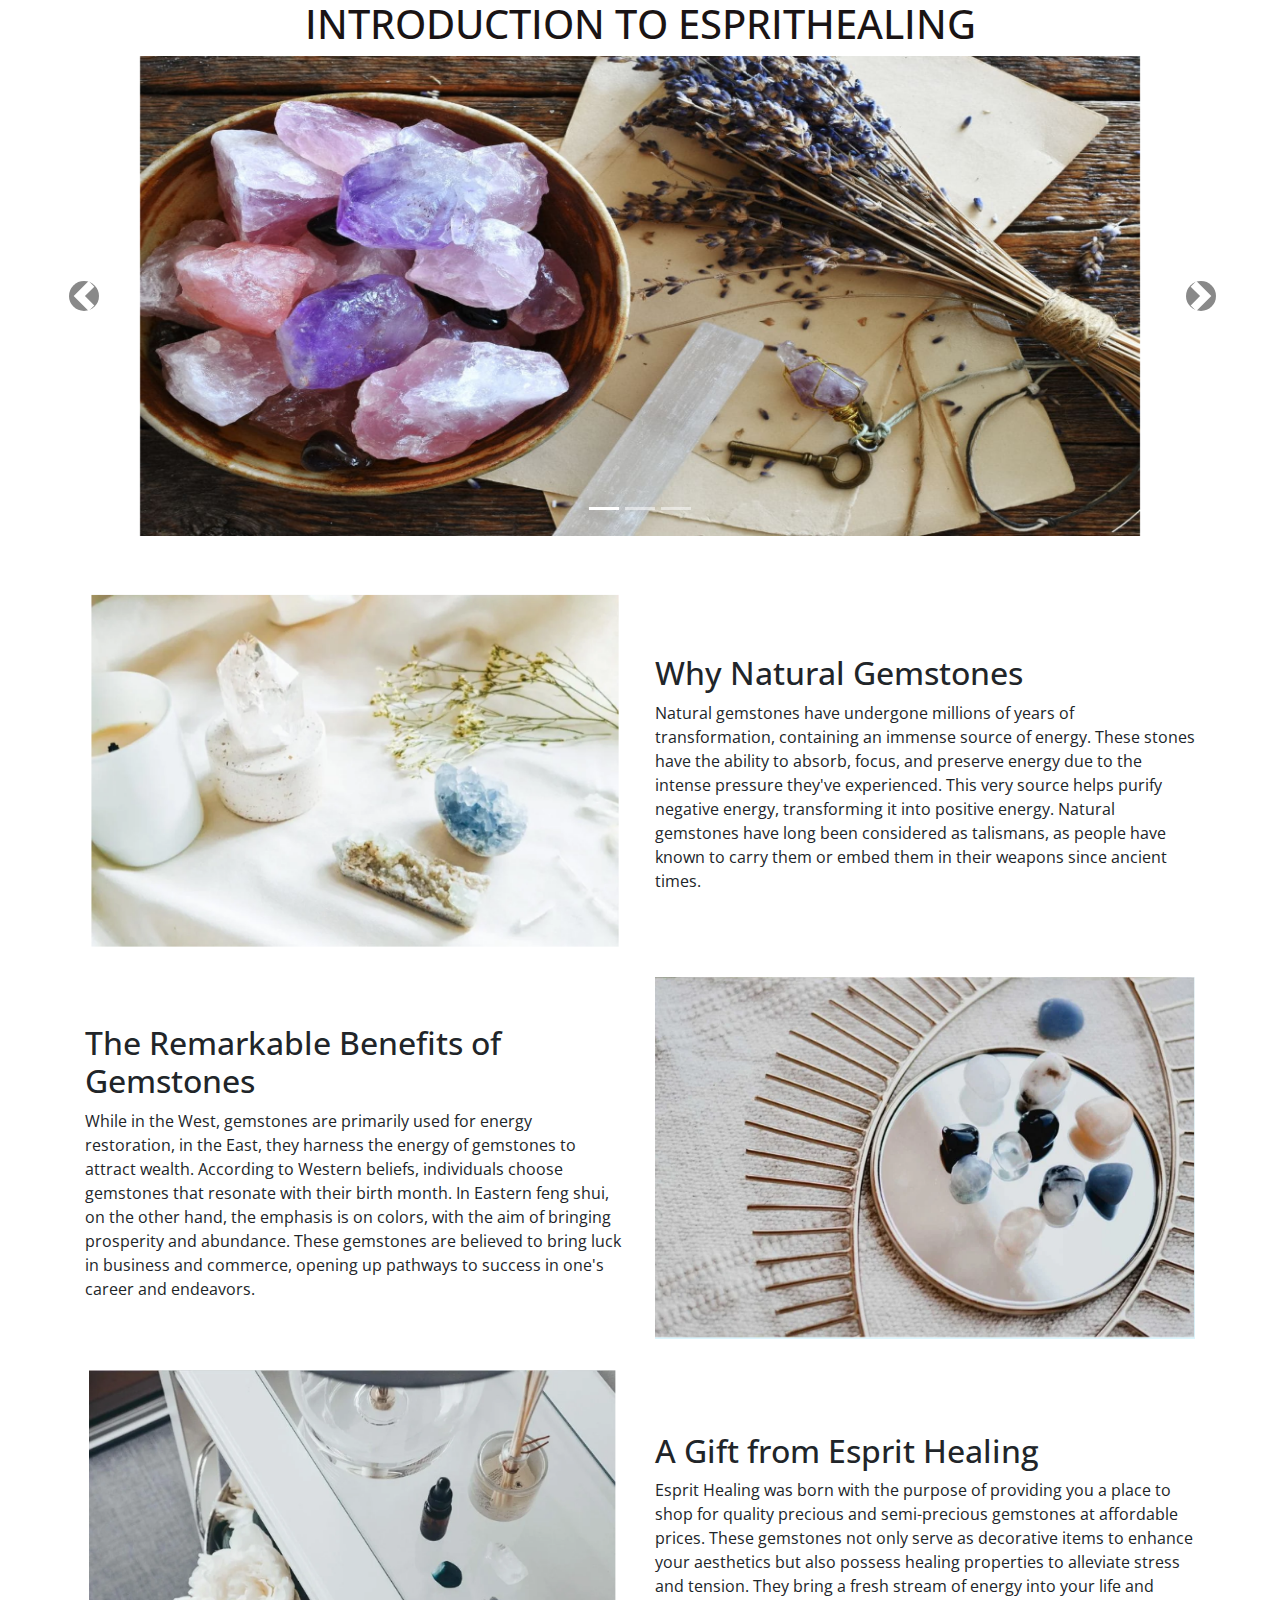
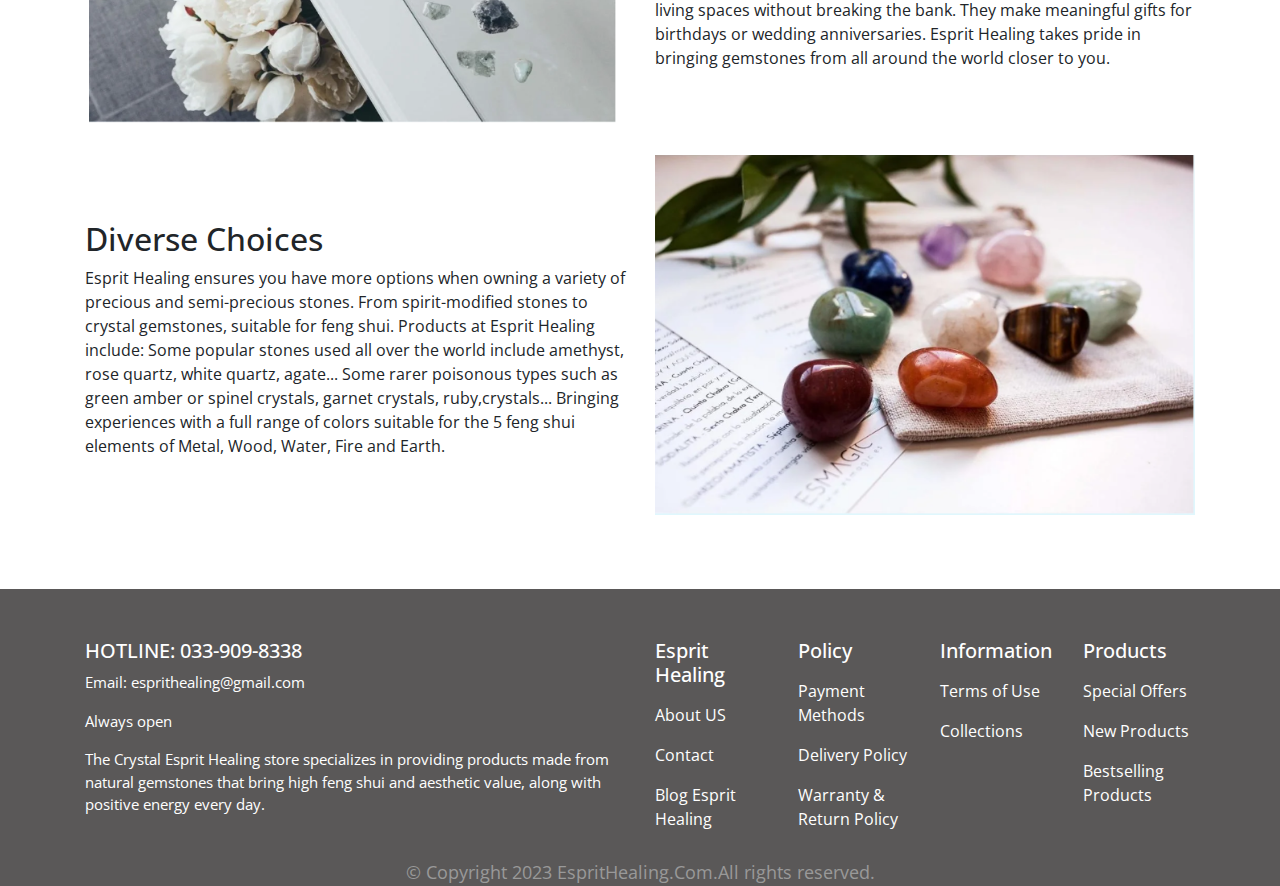
==== about.html @ 09475efb "push img" ====
<!DOCTYPE html>
<html lang="en">

<head>
    <meta charset="UTF-8">
    <meta name="viewport" content="width=device-width, initial-scale=1.0">
    <title>About Us - EspritHealing</title>
    <script src="https://code.jquery.com/jquery-3.6.0.min.js"></script>
    <script src="https://cdn.jsdelivr.net/npm/bootstrap@4.0.0/dist/js/bootstrap.min.js"></script>
    <link rel="stylesheet" href="https://cdn.jsdelivr.net/npm/bootstrap@4.0.0/dist/css/bootstrap.min.css">
    <link rel="stylesheet" href="./about.css">
</head>

<body>
    <div class="header">
        <div class="col-md-12">
            <h1 style="color: #1a1414;">INTRODUCTION TO ESPRITHEALING</h1>
            <div id="myCarousel" class="carousel slide" data-ride="carousel">
                <!-- Indicators -->
                <ol class="carousel-indicators">
                    <li data-target="#myCarousel" data-slide-to="0" class="active"></li>
                    <li data-target="#myCarousel" data-slide-to="1"></li>
                    <li data-target="#myCarousel" data-slide-to="2"></li>
                </ol>

                <div class="carousel-inner">
                    <div class="carousel-item active">
                        <img src="./img/about5.png" alt="#" style="width: 80%;">
                    </div>

                    <div class="carousel-item">
                        <img src="./img/about6.png" alt="#" style="width:75%;">
                    </div>

                    <div class="carousel-item">
                        <img src="./img/about7.png" alt="#" style="width:80%;">
                    </div>
                </div>

                <a class="carousel-control-prev" href="#myCarousel" data-slide="prev">
                    <span class="carousel-control-prev-icon"></span>
                </a>
                <a class="carousel-control-next" href="#myCarousel" data-slide="next">
                    <span class="carousel-control-next-icon"></span>
                </a>
            </div>
        </div>
    </div>

    <div class="container" style="margin-top: 50px;">
        <div class="row">
            <div class="col-md-6">
                <img src="./img/about1.png" alt="Hình ảnh mô tả" class="img-fluid mb-4">
            </div>
            <div class="col-md-6" style="align-items:center; display: flex;">
                <div>
                    <h2>Why Natural Gemstones</h2>
                    <p>Natural gemstones have undergone millions of years of transformation, containing an immense
                        source of energy. These stones have the ability to absorb, focus, and preserve energy due to the
                        intense pressure they've experienced. This very source helps purify negative energy,
                        transforming it into positive energy. Natural gemstones have long been considered as talismans,
                        as people have known to carry them or embed them in their weapons since ancient times.</p>
                </div>
            </div>
        </div>
    </div>

    <div class="container">
        <div class="row">
            <div class="col-md-6" style="align-items:center; display: flex;">
                <div>
                    <h2>The Remarkable Benefits of Gemstones</h2>
                    <p>While in the West, gemstones are primarily used for energy restoration, in the East, they harness
                        the energy of gemstones to attract wealth. According to Western beliefs, individuals choose
                        gemstones that resonate with their birth month. In Eastern feng shui, on the other hand, the
                        emphasis is on colors, with the aim of bringing prosperity and abundance. These gemstones are
                        believed to bring luck in business and commerce, opening up pathways to success in one's career
                        and endeavors.</p>
                </div>
            </div>
            <div class="col-md-6">
                <img src="./img/about2.png" alt="Hình ảnh mô tả" class="img-fluid mb-4">
            </div>
        </div>
    </div>

    <div class="container">
        <div class="row">
            <div class="col-md-6">
                <img src="./img/about3.png" alt="Hình ảnh mô tả" class="img-fluid mb-4">
            </div>
            <div class="col-md-6" style="align-items:center; display: flex;">
                <div>
                    <h2>A Gift from Esprit Healing</h2>
                    <p>Esprit Healing was born with the purpose of providing you a place to shop for quality precious
                        and semi-precious gemstones at affordable prices. These gemstones not only serve as decorative
                        items to enhance your aesthetics but also possess healing properties to alleviate stress and
                        tension. They bring a fresh stream of energy into your life and living spaces without breaking
                        the bank. They make meaningful gifts for birthdays or wedding anniversaries. Esprit Healing
                        takes pride in bringing gemstones from all around the world closer to you.</p>
                </div>
            </div>
        </div>
    </div>
    
        <div class="container">
        <div class="row">
            <div class="col-md-6" style="align-items:center; display: flex;">
                <div>
                    <h2>Diverse Choices</h2>
                    <p>Esprit Healing ensures you have more options when owning a variety of precious and semi-precious
                        stones. From spirit-modified stones to crystal gemstones, suitable for feng shui. Products at
                        Esprit Healing include: Some popular stones used all over the world include amethyst, rose
                        quartz, white quartz, agate... Some rarer poisonous types such as green amber or spinel
                        crystals, garnet crystals, ruby,​​crystals... Bringing experiences with a full range of colors
                        suitable for the 5 feng shui elements of Metal, Wood, Water, Fire and Earth.
                    </p>
                </div>
            </div>
            <div class="col-md-6">
                <img src="./img/about4.png" alt="Hình ảnh mô tả" class="img-fluid mb-4">
            </div>
        </div>
    </div>

    <footer>
        <div class="container">
            <div class="row">
                <div class="col-md-6">
                    <h5>HOTLINE: 033-909-8338</h5>
                    <p>Email: esprithealing@gmail.com </p>
                    <p>Always open</p>
                    <p>The Crystal Esprit Healing store specializes in providing products made from natural gemstones
                        that bring high feng shui and aesthetic value, along with positive energy every day.</p>
                </div>

                <div class="col-md-6">
                    <div class="row">
                        <div class="col-md-3">
                            <h5>Esprit Healing</h5>
                            <ul class="navbar-nav">
                                <li class="nav-item"><a class="nav-link" href="#">About US</a></li>
                                <li class="nav-item"><a class="nav-link" href="./Contact.html">Contact</a></li>
                                <li class="nav-item"><a class="nav-link" href="#">Blog Esprit Healing</a></li>
                            </ul>
                        </div>
                        <div class="col-md-3">
                            <h5>Policy</h5>
                            <ul class="navbar-nav">
                                
                                <li class="nav-item"><a class="nav-link" href="#">Payment Methods</a></li>
                                <li class="nav-item"><a class="nav-link" href="#">Delivery Policy</a></li>
                                <li class="nav-item"><a class="nav-link" href="#">Warranty & Return Policy</a></li>
                            </ul>
                        </div>
                        <div class="col-md-3">
                            <h5>Information</h5>
                            <ul class="navbar-nav">
                                <li class="nav-item"><a class="nav-link" href="#">Terms of Use</a></li>
                                <li class="nav-item"><a class="nav-link" href="#">Collections</a></li>
                            </ul>
                        </div>
                        <div class="col-md-3">
                            <h5>Products</h5>
                            <ul class="navbar-nav">
                                <li class="nav-item"><a class="nav-link" href="./special_offers.html">Special Offers</a></li>
                                <li class="nav-item"><a class="nav-link" href="#">New Products</a></li>
                                <li class="nav-item"><a class="nav-link" href="#">Bestselling Products</a></li>
                            </ul>
                        </div>
                    </div>
                </div>
            </div>
        </div>
        <p class="copyright">&copy; Copyright 2023 EspritHealing.Com.All rights reserved.</p>
    </footer>

</body>
</html>
---- about.css ----
@import url('https://fonts.googleapis.com/css2?family=Open+Sans:ital,wght@0,300;0,400;0,500;0,600;0,700;0,800;1,300;1,400;1,500;1,700;1,800&display=swap');
*{font-family: 'Open Sans', sans-serif;
}
footer ul.list-inline li {
    display: inline;
    margin-right: 10px;
}

footer {
    background-color: #5a5858;
    color: #fff;
    margin-top: 50px;
}
footer .row .col-md-6{
    margin-top: 50px;
}

footer h5 {
    font-size: 20px;
}

footer p {
    font-size: 15px;
}

footer ul.navbar-nav li {
    list-style: none;
}

footer ul.navbar-nav li a {
    color: #fff;
    text-decoration: none;
}

.col-md-3 a:hover {
    transform: scale(1.1);
    transition: transform 0.3s ease;
    /* Hiệu ứng chuyển đổi mượt mà */
}

.col-md-3 h5:hover {
    transform: scale(1.1);
    transition: transform 0.3s ease;
    /* Hiệu ứng chuyển đổi mượt mà */
}
p.copyright {
    text-align: center;
    font-size: 18px;
    color: #999;
    margin-bottom: 0px;
    margin-top: 20px;
}
.header {
    width: 100% ;
}
.header img {
    width: 100%;
}

.header h1{
    text-align: center;
}


/* CSS carousel */
.carousel-inner {
    text-align: center; /* Căn giữa nội dung của carousel */
}

.carousel-item img {
    max-height: 480px; /* Độ cao tối đa cho hình ảnh trong carousel */
}


.carousel-control-prev-icon, .carousel-control-next-icon {
    background-color: #141414; /* Màu của biểu tượng nút điều khiển trước và sau */
    border-radius: 50%; /* Bo tròn biểu tượng nút điều khiển */
    padding: 15px; /* Khoảng cách giữa biểu tượng và nút điều khiển */
}

.carousel-control-prev {
    left: -25px; /* Điều chỉnh vị trí của nút điều khiển trước */
}

.carousel-control-next {
    right: -30px; /* Điều chỉnh vị trí của nút điều khiển sau */
}

.carousel-indicators {
    bottom: 20; /* Vị trí của chỉ số (bullets) */
}
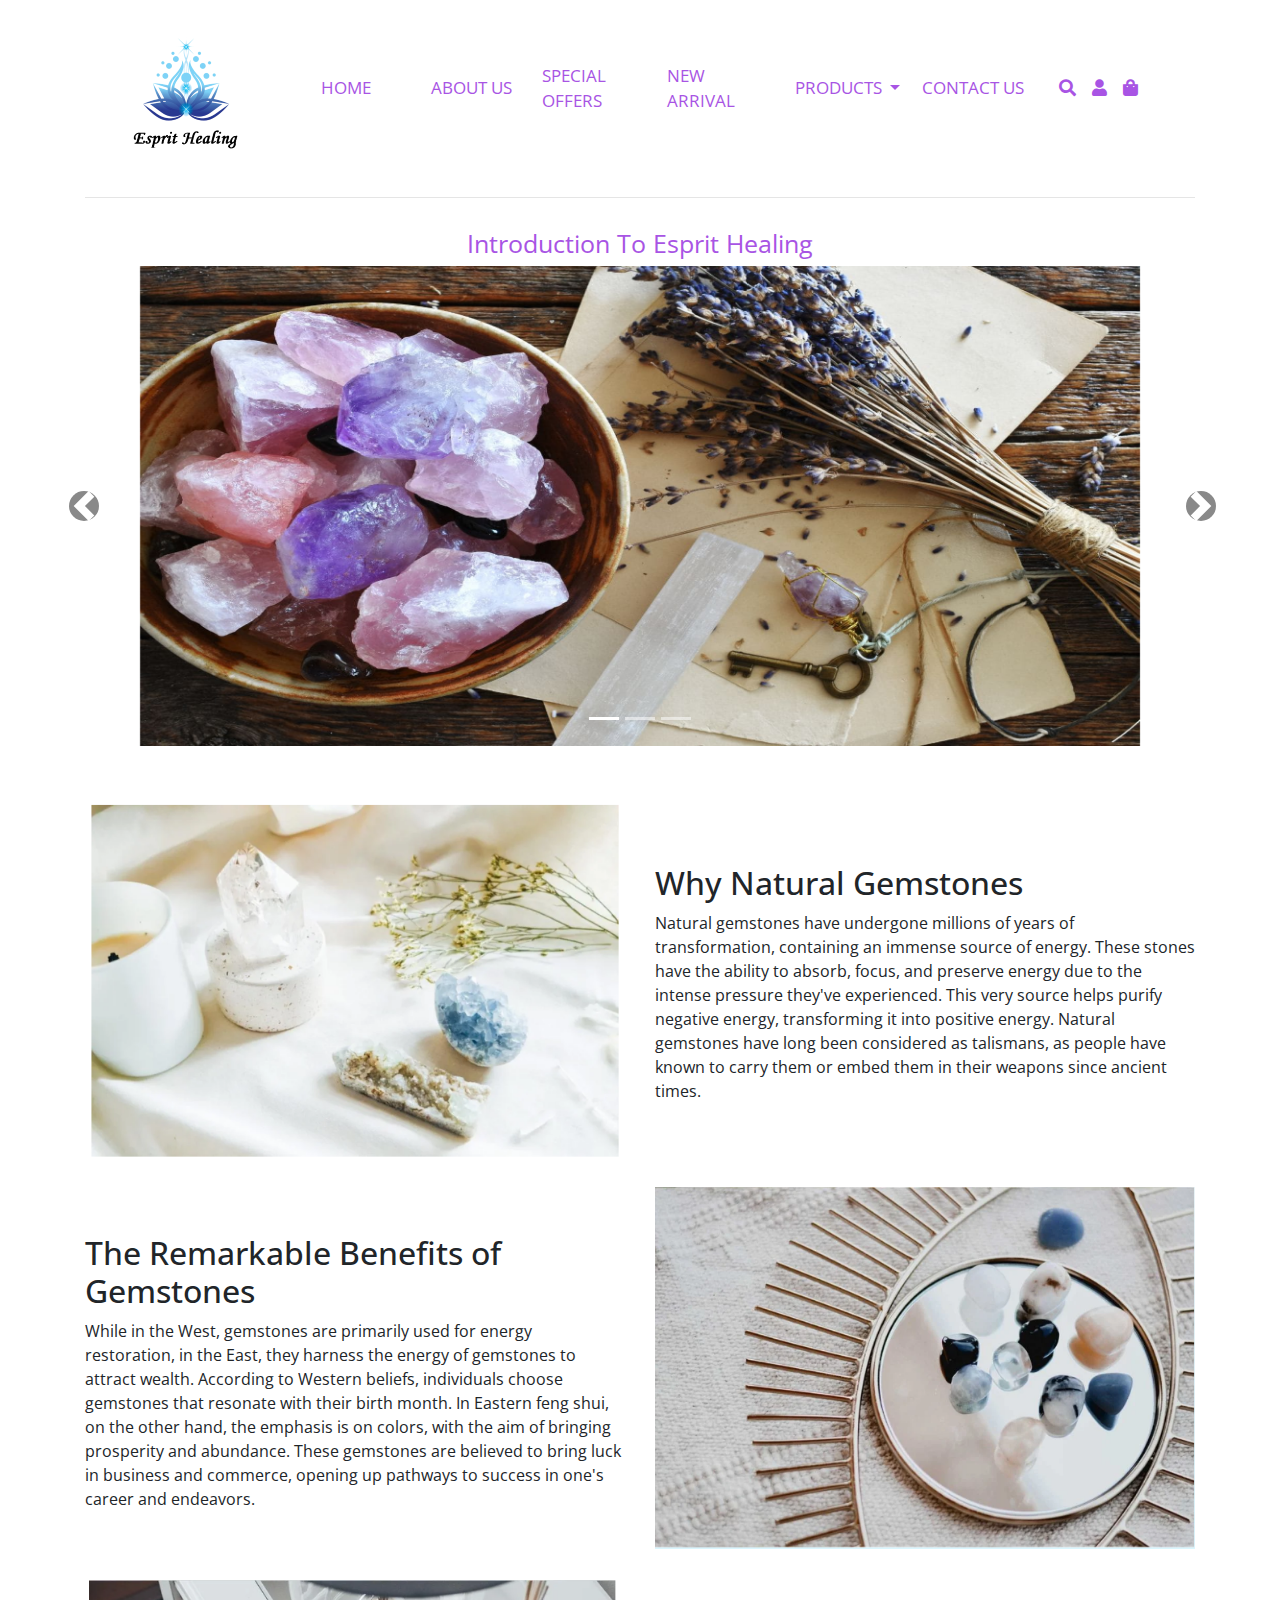
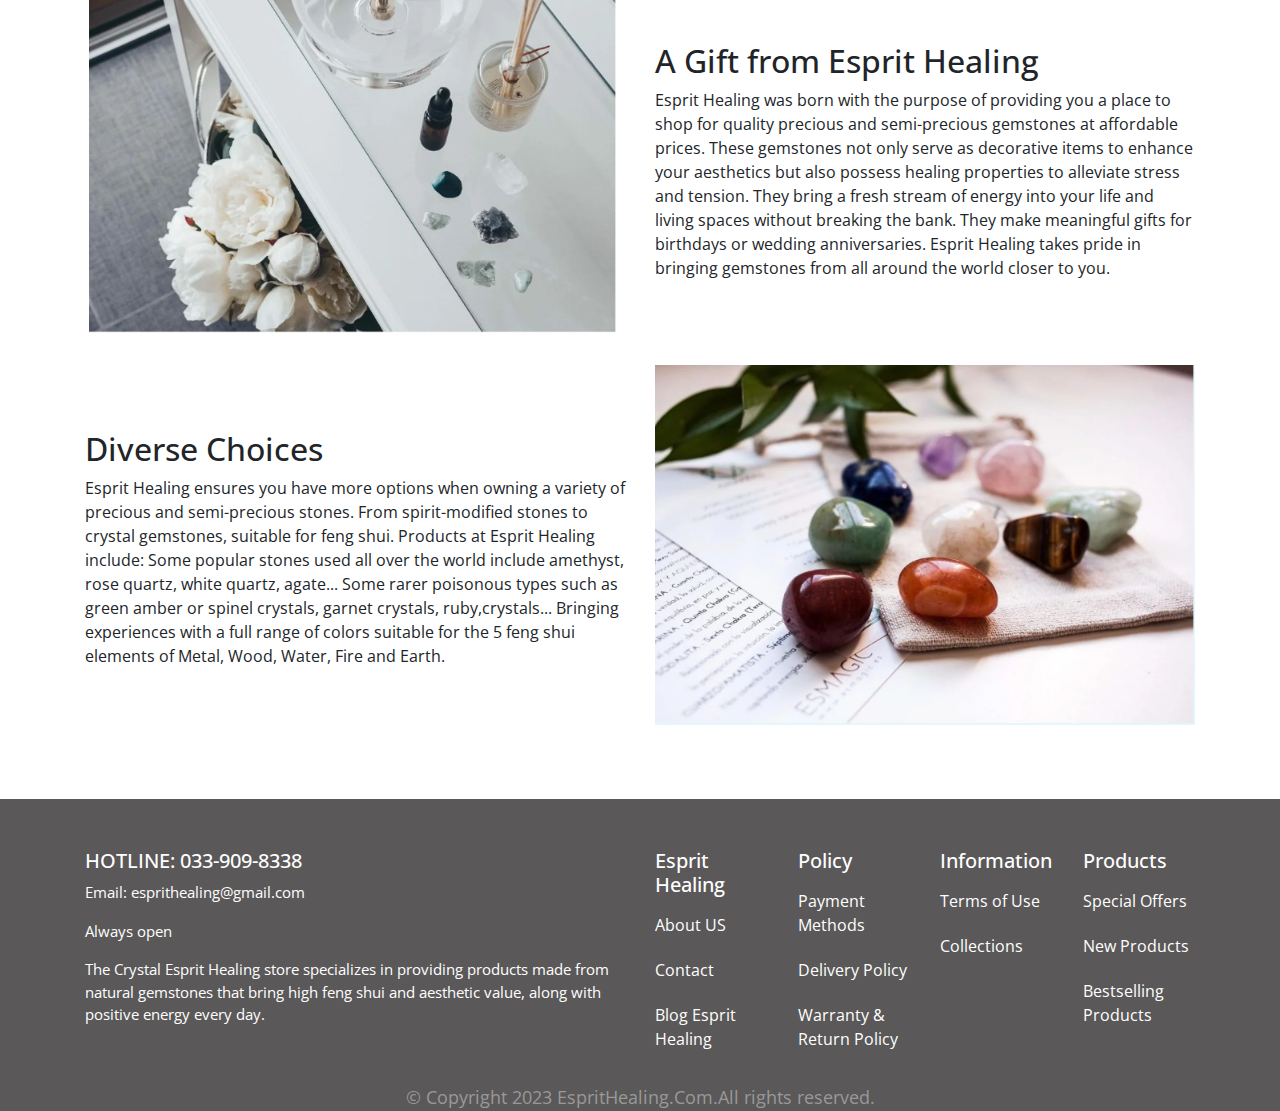
==== commit 196e7bb3: "update tichhop" ====
--- a/about.html
+++ b/about.html
@@ -6,15 +6,81 @@
     <meta name="viewport" content="width=device-width, initial-scale=1.0">
     <title>About Us - EspritHealing</title>
     <script src="https://code.jquery.com/jquery-3.6.0.min.js"></script>
-    <script src="https://cdn.jsdelivr.net/npm/bootstrap@4.0.0/dist/js/bootstrap.min.js"></script>
+    <script src="https://cdn.jsdelivr.net/npm/bootstrap@5.3.1/dist/js/bootstrap.bundle.min.js"></script>
     <link rel="stylesheet" href="https://cdn.jsdelivr.net/npm/bootstrap@4.0.0/dist/css/bootstrap.min.css">
+    <link rel="stylesheet" href="https://cdnjs.cloudflare.com/ajax/libs/font-awesome/5.15.4/css/all.min.css">
+    <link rel="stylesheet" href="https://fonts.googleapis.com/css2?family=Open+Sans:wght@400;400i&display=swap">
     <link rel="stylesheet" href="./about.css">
 </head>
 
 <body>
-    <div class="header">
+    <header class="container">
+        <nav class="navbar navbar-expand-lg ">
+            <button class="navbar-toggler" type="button" data-bs-toggle="collapse" data-bs-target="#navbarNav"
+              aria-controls="navbarNav" aria-expanded="false" aria-label="Toggle navigation">
+              <span class="navbar-toggler-icon"></span>
+            </button>
+            <nav class="title">
+              <a class="navbar-brand" href="./index.html">
+                <img src="./img/logo01.png" alt="logo">
+              </a>
+            </nav>
+    
+            <div class="collapse navbar-collapse" id="navbarNav">
+              
+              <ul class="navbar-nav ml-auto">
+      
+                <li class="nav-item">
+                  <a class="nav-link" href="./index.html">HOME</a>
+                </li>
+    
+                <li class="nav-item">
+                  <a class="nav-link" href="./about.html">ABOUT US</a>
+                </li>
+    
+                <li class="nav-item">
+                  <a class="nav-link" href="./special_offers.html">SPECIAL OFFERS</a>
+                </li>
+    
+                <li class="nav-item">
+                  <a class="nav-link" href="./newarrival.html">NEW ARRIVAL</a>
+                </li>
+                <li class="nav-item dropdown"> <!-- Thêm class "dropdown" để tạo dropdown menu -->
+                  <a class="nav-link dropdown-toggle" href="#" id="navbarDropdown" role="button" data-bs-toggle="dropdown"
+                    aria-haspopup="true" aria-expanded="false">
+                    PRODUCTS
+                  </a>
+                  <div class="dropdown-menu" aria-labelledby="navbarDropdown"> <!-- Dropdown menu -->
+                    <a class="dropdown-item" href="./topproduct.html">Best Seller</a>
+                    <a class="dropdown-item" href="./healingstone.html">Healing Stones</a> 
+                    <a class="dropdown-item" href="./amethyst.html">Amethyst</a>           
+                    <a class="dropdown-item" href="./geode.html">Geode</a>                  
+                    <a class="dropdown-item" href="./chakra.html">Chakra Bracelet</a>   
+                  <div>
+                </li>
+    
+                <li class="nav-item">
+                  <a class="nav-link" href="./contact.html">CONTACT US</a>
+                </li>
+    
+                <li class="nav-item">
+                  <a class="nav-link" href="#">
+                    <i class="fas fa-search"></i>
+                    <a class="nav-link" href="#">
+                      <i class="fas fa-user"></i>
+                      <a class="nav-link" href="#">
+                        <i class="fas fa-shopping-bag"></i>
+                      </a>
+                </li>
+              </ul>
+            </div>
+          </div>
+        </nav>
+        <hr>
+      </header>
+    <div class="about">
         <div class="col-md-12">
-            <h1 style="color: #1a1414;">INTRODUCTION TO ESPRITHEALING</h1>
+            <h5 > Introduction To Esprit Healing</h5>
             <div id="myCarousel" class="carousel slide" data-ride="carousel">
                 <!-- Indicators -->
                 <ol class="carousel-indicators">
@@ -23,7 +89,7 @@
                     <li data-target="#myCarousel" data-slide-to="2"></li>
                 </ol>
 
-                <div class="carousel-inner">
+                <div class="carousel-inner-01">
                     <div class="carousel-item active">
                         <img src="./img/about5.png" alt="#" style="width: 80%;">
                     </div>
--- a/about.css
+++ b/about.css
@@ -1,6 +1,59 @@
 @import url('https://fonts.googleapis.com/css2?family=Open+Sans:ital,wght@0,300;0,400;0,500;0,600;0,700;0,800;1,300;1,400;1,500;1,700;1,800&display=swap');
 *{font-family: 'Open Sans', sans-serif;
 }
+
+.title {
+    display: flex;
+
+}
+
+.title img:hover {
+    transform: scale(1.2);
+}
+header{
+    background-color:#fff;
+}
+.navbar-brand {
+    display: flex;
+    
+}
+
+.navbar-nav {
+    display: flex;
+    flex-direction: column;
+    
+}
+
+.navbar-nav .nav-item {
+    margin-bottom: 5px;
+}
+
+.navbar ul {
+    width: 100%;
+}
+
+.navbar ul li {
+    width: 14%;
+    justify-content: center;
+    align-items: center;
+}
+
+.navbar ul li a {
+    font-weight: 400;
+    color:#a854e4;
+    font-size: 17px;
+}
+
+.navbar ul li a:hover {
+    color:  rgb(253, 182, 82);
+
+}
+
+.nav-item {
+    display: flex;
+    width: 100%;
+}
+
 footer ul.list-inline li {
     display: inline;
     margin-right: 10px;
@@ -50,43 +103,39 @@
     margin-bottom: 0px;
     margin-top: 20px;
 }
-.header {
+.about {
+    margin-top: 30px;
     width: 100% ;
-}
-.header img {
-    width: 100%;
+    height:auto;
 }
 
-.header h1{
+.about h5{
     text-align: center;
+   color:#a854e4;
+    font-size: 25px;
+    font-weight: 400;
 }
 
 
 /* CSS carousel */
-.carousel-inner {
-    text-align: center; /* Căn giữa nội dung của carousel */
+.carousel-inner-01{
+    text-align: center;
+}
+.carousel-item img {
+    max-height: 480px;
+}
+.carousel-control-prev-icon, .carousel-control-next-icon {
+    background-color: #141414;
+    border-radius: 50%;
+    padding: 15px;
+}
+.carousel-control-prev {
+    left: -25px; 
+}
+.carousel-control-next {
+    right: -30px; 
+}
+.carousel-indicators {
+    bottom: 20; 
 }
 
-.carousel-item img {
-    max-height: 480px; /* Độ cao tối đa cho hình ảnh trong carousel */
-}
-
-
-.carousel-control-prev-icon, .carousel-control-next-icon {
-    background-color: #141414; /* Màu của biểu tượng nút điều khiển trước và sau */
-    border-radius: 50%; /* Bo tròn biểu tượng nút điều khiển */
-    padding: 15px; /* Khoảng cách giữa biểu tượng và nút điều khiển */
-}
-
-.carousel-control-prev {
-    left: -25px; /* Điều chỉnh vị trí của nút điều khiển trước */
-}
-
-.carousel-control-next {
-    right: -30px; /* Điều chỉnh vị trí của nút điều khiển sau */
-}
-
-.carousel-indicators {
-    bottom: 20; /* Vị trí của chỉ số (bullets) */
-}
-
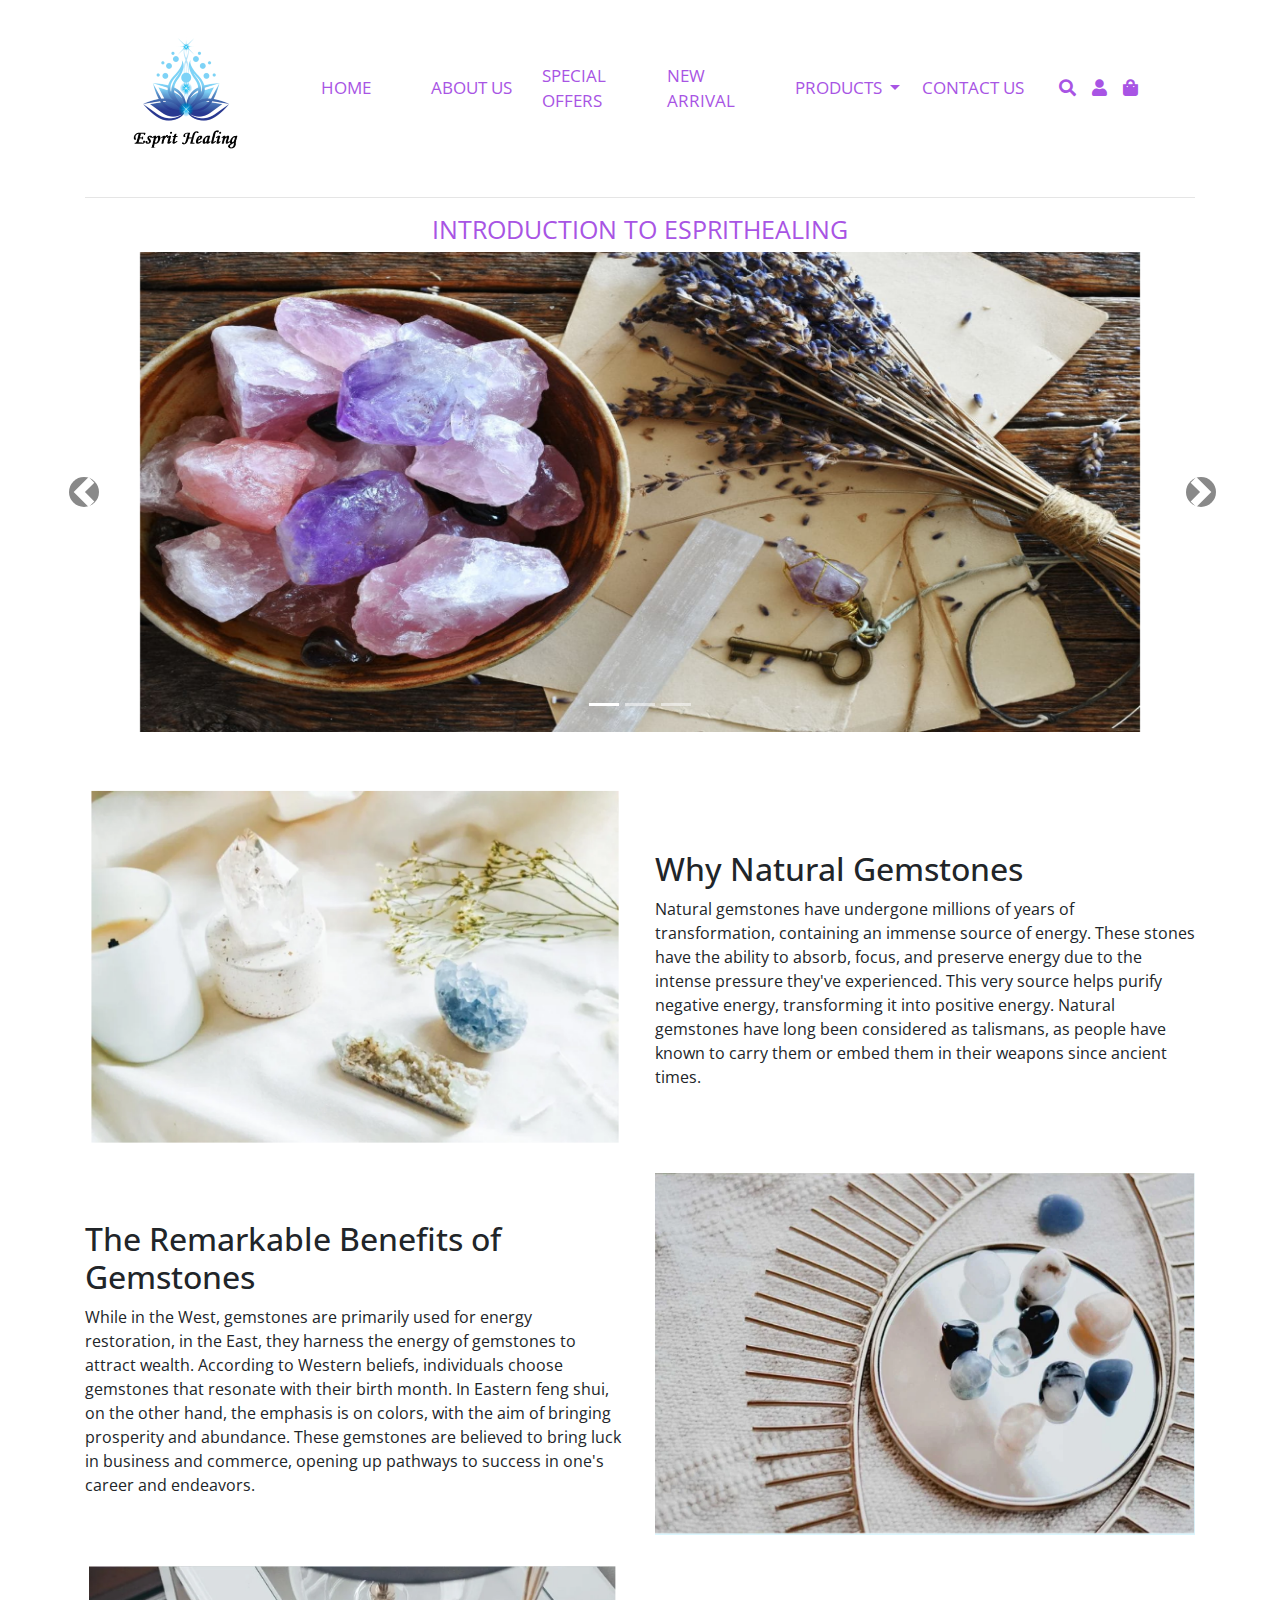
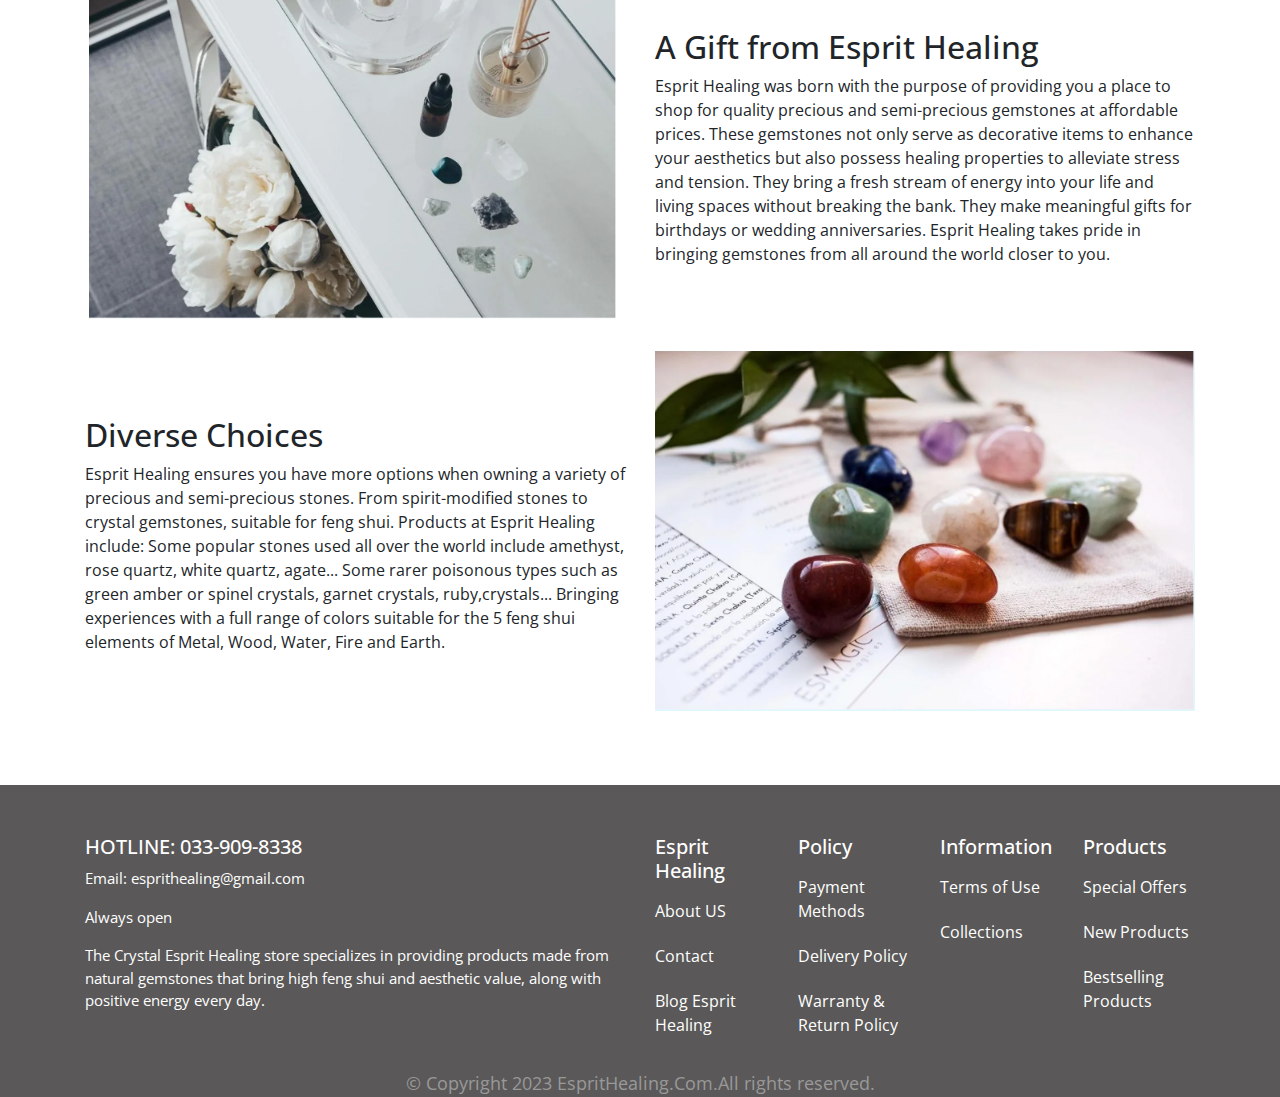
==== commit 840e506e: "update aboutUs" ====
--- a/about.html
+++ b/about.html
@@ -6,7 +6,7 @@
     <meta name="viewport" content="width=device-width, initial-scale=1.0">
     <title>About Us - EspritHealing</title>
     <script src="https://code.jquery.com/jquery-3.6.0.min.js"></script>
-    <script src="https://cdn.jsdelivr.net/npm/bootstrap@5.3.1/dist/js/bootstrap.bundle.min.js"></script>
+    <script src="https://cdn.jsdelivr.net/npm/bootstrap@4.0.0/dist/js/bootstrap.min.js"></script>
     <link rel="stylesheet" href="https://cdn.jsdelivr.net/npm/bootstrap@4.0.0/dist/css/bootstrap.min.css">
     <link rel="stylesheet" href="https://cdnjs.cloudflare.com/ajax/libs/font-awesome/5.15.4/css/all.min.css">
     <link rel="stylesheet" href="https://fonts.googleapis.com/css2?family=Open+Sans:wght@400;400i&display=swap">
@@ -78,9 +78,9 @@
         </nav>
         <hr>
       </header>
-    <div class="about">
+    <div class="header">
         <div class="col-md-12">
-            <h5 > Introduction To Esprit Healing</h5>
+            <h5>INTRODUCTION TO ESPRITHEALING</h5>
             <div id="myCarousel" class="carousel slide" data-ride="carousel">
                 <!-- Indicators -->
                 <ol class="carousel-indicators">
@@ -89,7 +89,8 @@
                     <li data-target="#myCarousel" data-slide-to="2"></li>
                 </ol>
 
-                <div class="carousel-inner-01">
+                <!-- Wrapper for slides -->
+                <div class="carousel-inner">
                     <div class="carousel-item active">
                         <img src="./img/about5.png" alt="#" style="width: 80%;">
                     </div>
@@ -103,6 +104,7 @@
                     </div>
                 </div>
 
+                <!-- Left and right controls -->
                 <a class="carousel-control-prev" href="#myCarousel" data-slide="prev">
                     <span class="carousel-control-prev-icon"></span>
                 </a>
--- a/about.css
+++ b/about.css
@@ -1,7 +1,6 @@
 @import url('https://fonts.googleapis.com/css2?family=Open+Sans:ital,wght@0,300;0,400;0,500;0,600;0,700;0,800;1,300;1,400;1,500;1,700;1,800&display=swap');
 *{font-family: 'Open Sans', sans-serif;
 }
-
 .title {
     display: flex;
 
@@ -109,7 +108,7 @@
     height:auto;
 }
 
-.about h5{
+.header h5{
     text-align: center;
    color:#a854e4;
     font-size: 25px;
@@ -118,7 +117,32 @@
 
 
 /* CSS carousel */
-.carousel-inner-01{
+.carousel-inner {
+    text-align: center; /* Căn giữa nội dung của carousel */
+}
+
+.carousel-item img {
+    max-height: 480px; /* Độ cao tối đa cho hình ảnh trong carousel */
+}
+
+
+.carousel-control-prev-icon, .carousel-control-next-icon {
+    background-color: #141414; /* Màu của biểu tượng nút điều khiển trước và sau */
+    border-radius: 50%; /* Bo tròn biểu tượng nút điều khiển */
+    padding: 15px; /* Khoảng cách giữa biểu tượng và nút điều khiển */
+}
+
+.carousel-control-prev {
+    left: -25px; /* Điều chỉnh vị trí của nút điều khiển trước */
+}
+
+.carousel-control-next {
+    right: -30px; /* Điều chỉnh vị trí của nút điều khiển sau */
+}
+
+.carousel-indicators {
+    bottom: 20; /* Vị trí của chỉ số (bullets) */
+}.carousel-inner-01{
     text-align: center;
 }
 .carousel-item img {
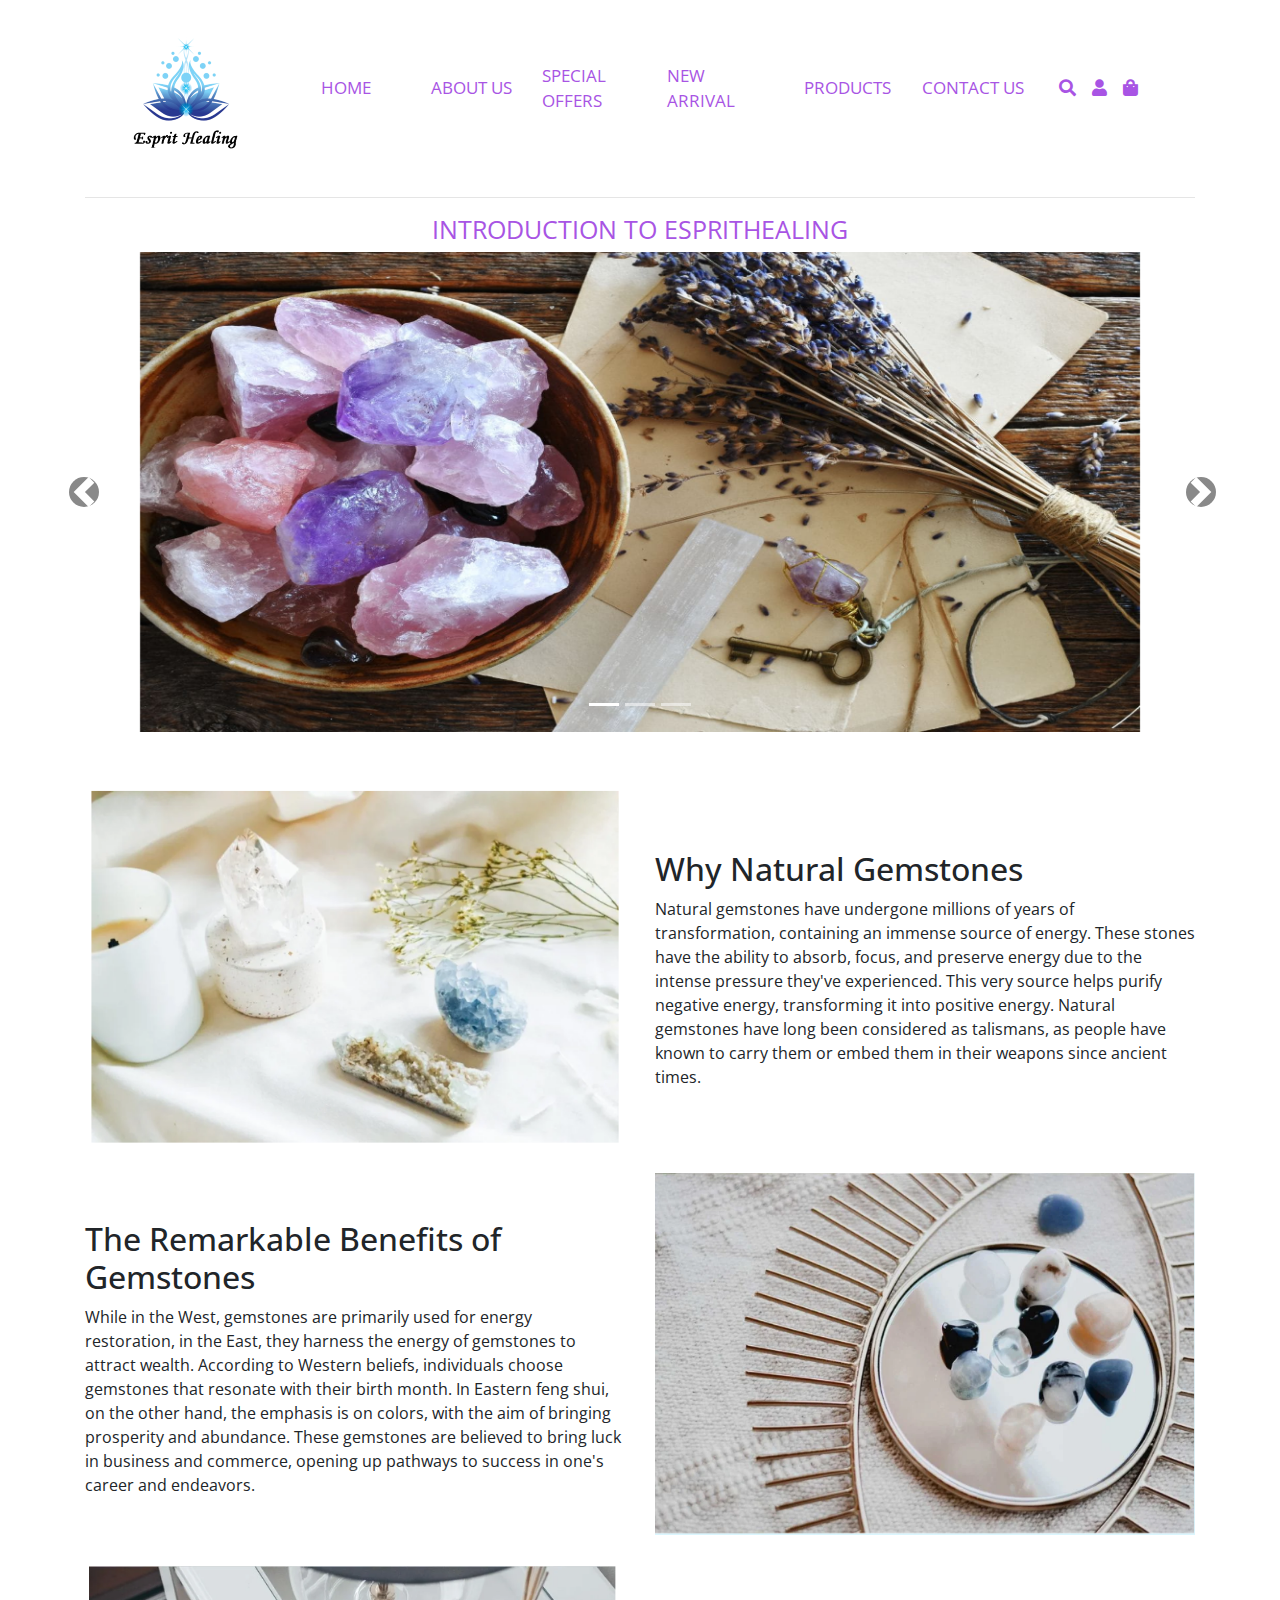
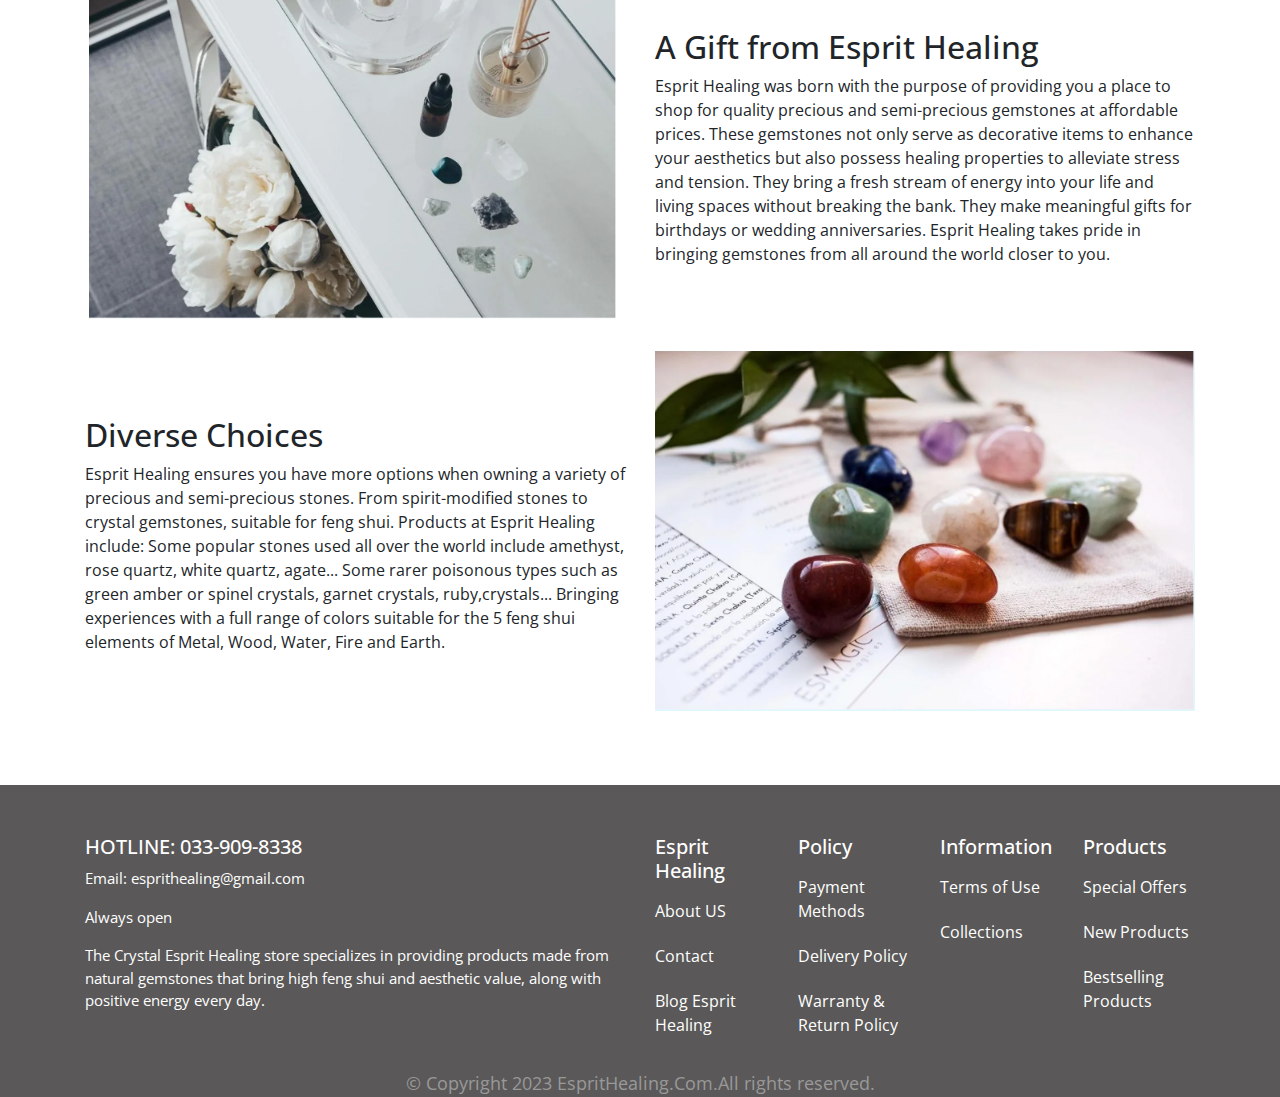
==== commit 08151d29: "updateFuncition" ====
--- a/about.html
+++ b/about.html
@@ -45,19 +45,16 @@
                 <li class="nav-item">
                   <a class="nav-link" href="./newarrival.html">NEW ARRIVAL</a>
                 </li>
-                <li class="nav-item dropdown"> <!-- Thêm class "dropdown" để tạo dropdown menu -->
-                  <a class="nav-link dropdown-toggle" href="#" id="navbarDropdown" role="button" data-bs-toggle="dropdown"
-                    aria-haspopup="true" aria-expanded="false">
-                    PRODUCTS
-                  </a>
-                  <div class="dropdown-menu" aria-labelledby="navbarDropdown"> <!-- Dropdown menu -->
-                    <a class="dropdown-item" href="./topproduct.html">Best Seller</a>
-                    <a class="dropdown-item" href="./healingstone.html">Healing Stones</a> 
-                    <a class="dropdown-item" href="./amethyst.html">Amethyst</a>           
-                    <a class="dropdown-item" href="./geode.html">Geode</a>                  
-                    <a class="dropdown-item" href="./chakra.html">Chakra Bracelet</a>   
-                  <div>
-                </li>
+                <li class="nav-item dropdown" id="products-dropdown">
+                    <a class="nav-link" href="#" id="navbarDropdown">PRODUCTS</a>
+                    <div class="dropdown-menu" aria-labelledby="navbarDropdown">
+                      <a class="dropdown-item" href="./topproduct.html">Best Seller</a>
+                      <a class="dropdown-item" href="./healingstone.html">Healing Stones</a>
+                      <a class="dropdown-item" href="./amethyst.html">Amethyst</a>
+                      <a class="dropdown-item" href="./geode.html">Geode</a>
+                      <a class="dropdown-item" href="./chakra.html">Chakra Bracelet</a>
+                    </div>
+                  </li>
     
                 <li class="nav-item">
                   <a class="nav-link" href="./contact.html">CONTACT US</a>
@@ -207,9 +204,9 @@
                         <div class="col-md-3">
                             <h5>Esprit Healing</h5>
                             <ul class="navbar-nav">
-                                <li class="nav-item"><a class="nav-link" href="#">About US</a></li>
-                                <li class="nav-item"><a class="nav-link" href="./Contact.html">Contact</a></li>
-                                <li class="nav-item"><a class="nav-link" href="#">Blog Esprit Healing</a></li>
+                                <li class="nav-item"><a class="nav-link" href="./about.html">About US</a></li>
+                                <li class="nav-item"><a class="nav-link" href="./contact.html">Contact</a></li>
+                                <li class="nav-item"><a class="nav-link" href="./share.html">Blog Esprit Healing</a></li>
                             </ul>
                         </div>
                         <div class="col-md-3">
@@ -232,8 +229,8 @@
                             <h5>Products</h5>
                             <ul class="navbar-nav">
                                 <li class="nav-item"><a class="nav-link" href="./special_offers.html">Special Offers</a></li>
-                                <li class="nav-item"><a class="nav-link" href="#">New Products</a></li>
-                                <li class="nav-item"><a class="nav-link" href="#">Bestselling Products</a></li>
+                                <li class="nav-item"><a class="nav-link" href="./newarrival.html">New Products</a></li>
+                                <li class="nav-item"><a class="nav-link" href="./topproduct.html">Bestselling Products</a></li>
                             </ul>
                         </div>
                     </div>
--- a/about.css
+++ b/about.css
@@ -52,6 +52,31 @@
     display: flex;
     width: 100%;
 }
+#products-dropdown:hover .dropdown-menu {
+    display: block;
+  }
+  
+  /* Tùy chỉnh vị trí hiển thị của dropdown menu */
+  #products-dropdown .dropdown-menu {
+    position: absolute;
+    top: 100%;
+    left: 0;
+    display: none;
+  }
+  
+  #products-dropdown .dropdown-menu a {
+    display: block;
+    padding: 8px 12px;
+    font-weight: 500;
+    color:#a854e4;
+    font-size: 17px;
+    text-decoration: none;
+    transition: background-color 0.2s;
+  }
+  
+  #products-dropdown .dropdown-menu a:hover {
+    background-color: #f2b04d; 
+  }
 
 footer ul.list-inline li {
     display: inline;
